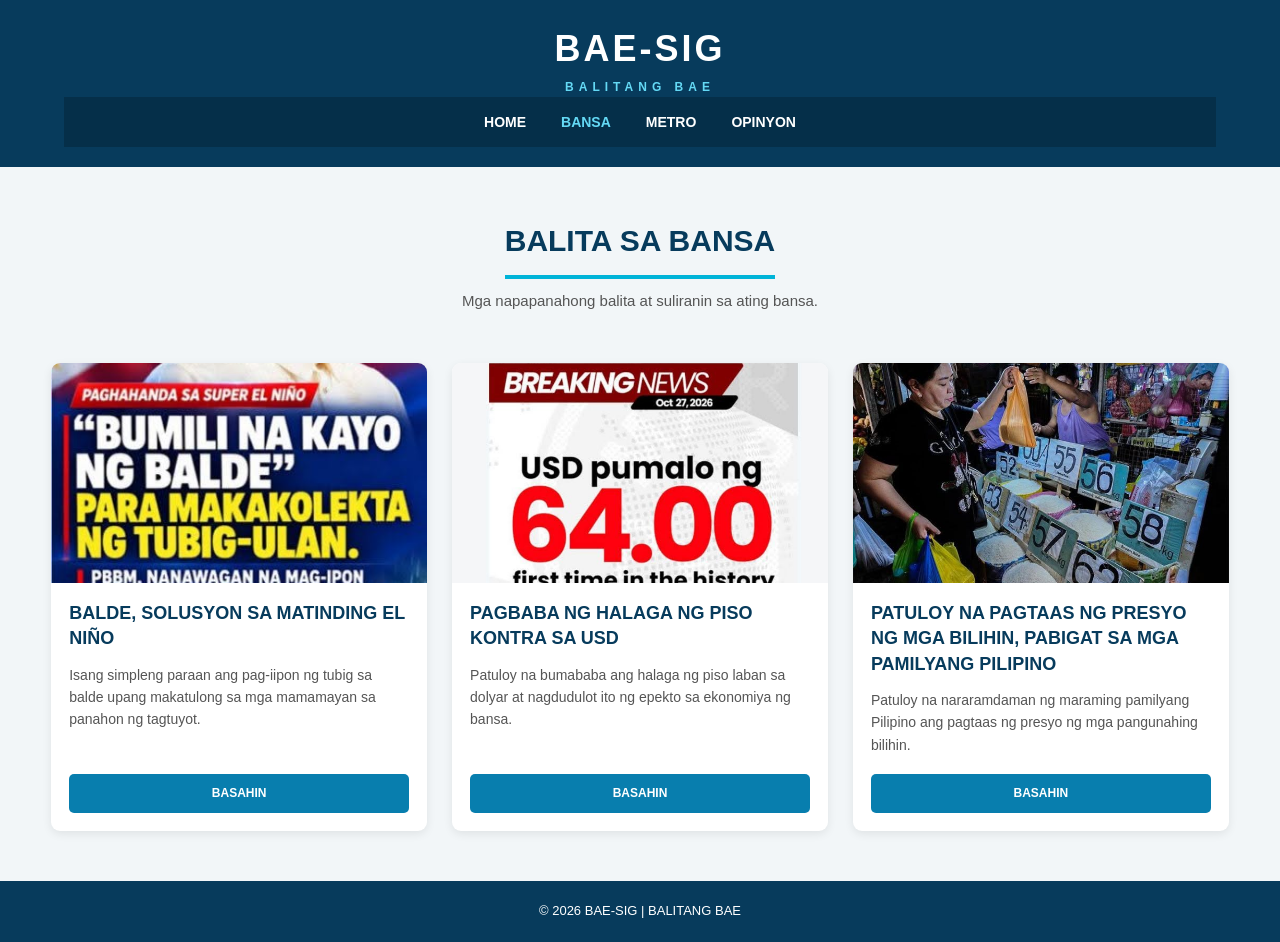
==== bansa/bansa.html @ 9c79e274 "Add files via upload" ====
<!DOCTYPE html>
<html lang="tl">
<head>
    <meta charset="UTF-8">
    <meta name="viewport" content="width=device-width, initial-scale=1.0">
    <title>Balita sa Bansa | BAE-SIG</title>
    <link rel="stylesheet" href="../style.css">
</head>

<body>

<header class="header">
    <div class="logo">
        <h1>BAE-SIG</h1>
        <p>BALITANG BAE</p>
    </div>

    <nav>
        <a href="../index.html">HOME</a>
        <a href="bansa.html" class="active">BANSA</a>
        <a href="../METRO/metro.html">METRO</a>
        <a href="../opinyon.html">OPINYON</a>
    </nav>
</header>

<main class="container">

    <section class="section-title">
        <h2>BALITA SA BANSA</h2>
        <p>Mga napapanahong balita at suliranin sa ating bansa.</p>
    </section>

    <section class="news-grid">

        <!-- BALITA 1: BALDE -->
        <div class="news-card">
            <img src="bansa2.jpg" alt="Balde at El Niño">

            <div class="news-content">
                <h3>BALDE, SOLUSYON SA MATINDING EL NIÑO</h3>

                <p>
                    Isang simpleng paraan ang pag-iipon ng tubig sa balde
                    upang makatulong sa mga mamamayan sa panahon ng tagtuyot.
                </p>

                <a href="balde.html" class="read-more">BASAHIN</a>
            </div>
        </div>

        <!-- BALITA 2: PISO AT USD -->
        <div class="news-card">
            <img src="bansa.jpg" alt="Philippine Peso at US Dollar">

            <div class="news-content">
                <h3>PAGBABA NG HALAGA NG PISO KONTRA SA USD</h3>

                <p>
                    Patuloy na bumababa ang halaga ng piso laban sa dolyar
                    at nagdudulot ito ng epekto sa ekonomiya ng bansa.
                </p>

                <a href="peso.html" class="read-more">BASAHIN</a>
            </div>
        </div>

        <!-- BALITA 3: PAGTAAS NG PRESYO -->
        <div class="news-card">
            <img src="pagbili.jpg" alt="Pagtaas ng presyo ng mga bilihin">

            <div class="news-content">
                <h3>PATULOY NA PAGTAAS NG PRESYO NG MGA BILIHIN, PABIGAT SA MGA PAMILYANG PILIPINO</h3>

                <p>
                    Patuloy na nararamdaman ng maraming pamilyang Pilipino
                    ang pagtaas ng presyo ng mga pangunahing bilihin.
                </p>

                <a href="presyo.html" class="read-more">BASAHIN</a>
            </div>
        </div>

    </section>

</main>

<footer>
    <p>© 2026 BAE-SIG | BALITANG BAE</p>
</footer>

</body>
</html>
---- style.css ----
/* ==============================
   GENERAL SETTINGS
============================== */

* {
    margin: 0;
    padding: 0;
    box-sizing: border-box;
}

body {
    font-family: Arial, Helvetica, sans-serif;
    background: #f2f6f8;
    color: #222;
    line-height: 1.6;
}

a {
    text-decoration: none;
    color: inherit;
}

.container {
    width: 92%;
    max-width: 1200px;
    margin: 35px auto;
}

/* ==============================
   HEADER
============================== */

header {
    background: #073b5c;
    color: white;
    padding: 20px 5%;
    text-align: center;
}

.logo h1 {
    font-size: 36px;
    font-weight: 900;
    letter-spacing: 3px;
    color: white;
}

.logo p {
    font-size: 12px;
    letter-spacing: 5px;
    color: #64d9f5;
    font-weight: bold;
}

/* ==============================
   NAVIGATION
============================== */

nav {
    background: #052f49;
    display: flex;
    justify-content: center;
    align-items: center;
    gap: 35px;
    padding: 14px;
    flex-wrap: wrap;
}

nav a {
    color: white;
    font-size: 14px;
    font-weight: bold;
    transition: 0.3s;
}

nav a:hover,
nav a.active {
    color: #64d9f5;
}

/* ==============================
   SECTION TITLES
============================== */

.section-title {
    width: 100%;
    text-align: center;
    margin: 0 auto 35px;
    padding: 15px 10px;
}

.section-title h2 {
    color: #073b5c;
    font-size: 30px;
    font-weight: 900;
    border-bottom: 4px solid #00b4d8;
    display: inline-block;
    padding-bottom: 10px;
    margin-bottom: 10px;
}

.section-title p {
    color: #555;
    font-size: 15px;
}

/* ==============================
   NEWS SECTION
============================== */

.news-section {
    width: 100%;
    margin: 0 auto;
}

.news-grid,
.card-grid {
    display: grid;
    grid-template-columns: repeat(3, minmax(0, 1fr));
    gap: 25px;
    width: 100%;
    align-items: stretch;
}

/* ==============================
   NEWS CARDS
============================== */

.news-card {
    background: white;
    border-radius: 9px;
    overflow: hidden;
    box-shadow: 0 3px 10px rgba(0,0,0,0.08);
    transition: 0.3s;
    display: flex;
    flex-direction: column;
}

.news-card:hover {
    transform: translateY(-4px);
    box-shadow: 0 6px 16px rgba(0,0,0,0.13);
}

.news-card img {
    width: 100%;
    height: 220px;
    object-fit: cover;
    display: block;
}

.news-content,
.card-content {
    padding: 18px;
    display: flex;
    flex-direction: column;
    flex-grow: 1;
}

.news-content h3,
.card-content h3 {
    font-size: 18px;
    line-height: 1.4;
    color: #073b5c;
    margin-bottom: 12px;
}

.news-content p,
.card-content p {
    color: #555;
    font-size: 14px;
    margin-bottom: 18px;
}

.news-content a,
.read-more {
    display: inline-block;
    background: #087eae;
    color: white;
    padding: 10px 14px;
    border-radius: 5px;
    font-size: 12px;
    font-weight: bold;
    margin-top: auto;
    text-align: center;
    transition: 0.3s;
}

.news-content a:hover,
.read-more:hover {
    background: #005b85;
}

/* ==============================
   ARTICLE PAGE
============================== */

.article-container,
.article-section {
    width: 92%;
    max-width: 900px;
    margin: 35px auto;
}

.article {
    background: white;
    padding: 30px;
    margin-bottom: 35px;
    border-radius: 9px;
    box-shadow: 0 3px 10px rgba(0,0,0,0.07);
}

.article h1,
.article h2 {
    color: #073b5c;
    font-size: 27px;
    line-height: 1.4;
    margin: 10px 0 15px;
}

.article h3 {
    color: #073b5c;
    margin: 25px 0 10px;
}

.article .date,
.article-date {
    color: #777;
    font-size: 13px;
    margin-bottom: 20px;
}

.article p {
    font-size: 16px;
    line-height: 1.9;
    margin-bottom: 18px;
    text-align: justify;
}

.article-image {
    width: 100%;
    max-height: 450px;
    object-fit: cover;
    border-radius: 7px;
    margin-bottom: 20px;
    display: block;
}

.article ul {
    padding-left: 25px;
    margin-bottom: 20px;
}

.article li {
    margin-bottom: 8px;
}

/* ==============================
   SOURCE LINKS
============================== */

.article ul a,
.source-link {
    color: #087eae;
    text-decoration: underline;
    font-weight: bold;
}

.article ul a:hover,
.source-link:hover {
    color: #005b85;
}

/* ==============================
   BACK BUTTON
============================== */

.back-button {
    display: inline-block;
    background: #087eae;
    color: white;
    padding: 11px 20px;
    border-radius: 5px;
    font-size: 14px;
    font-weight: bold;
    margin-top: 20px;
    transition: 0.3s;
}

.back-button:hover {
    background: #005b85;
    color: white;
}

/* ==============================
   COMMENTS SECTION
============================== */

.interaction {
    margin-top: 35px;
    padding: 22px;
    background: #f2f8fb;
    border-radius: 8px;
}

.interaction h3 {
    color: #073b5c;
    margin-bottom: 15px;
    font-size: 20px;
}

.interaction input,
.interaction textarea {
    width: 100%;
    padding: 12px;
    margin: 8px 0;
    border: 1px solid #ccd6dc;
    border-radius: 5px;
    font-family: Arial, sans-serif;
    font-size: 14px;
}

.interaction textarea {
    min-height: 100px;
    resize: vertical;
}

.submit-comment {
    background: #087eae;
    color: white;
    border: none;
    border-radius: 5px;
    padding: 11px 20px;
    cursor: pointer;
    font-weight: bold;
    transition: 0.3s;
}

.submit-comment:hover {
    background: #005b85;
}

.comment-box {
    background: white;
    border-left: 4px solid #087eae;
    border-radius: 5px;
    padding: 14px;
    margin-top: 12px;
    overflow-wrap: anywhere;
}

.comment-box strong {
    color: #073b5c;
}

.comment-box p {
    margin: 5px 0 0;
    text-align: left;
}

/* ==============================
   OPINION PAGE
============================== */

.opinion-card {
    background: white;
    padding: 25px;
    border-left: 5px solid #00b4d8;
    border-radius: 7px;
    box-shadow: 0 3px 10px rgba(0,0,0,0.07);
}

.opinion-card h2 {
    color: #073b5c;
    margin-bottom: 15px;
}

.opinion-card p {
    line-height: 1.9;
    margin-bottom: 15px;
    text-align: justify;
}

/* ==============================
   FOOTER
============================== */

footer {
    background: #073b5c;
    color: white;
    text-align: center;
    padding: 20px;
    margin-top: 50px;
    font-size: 13px;
}

/* HIDE SOCIAL SHARE BUTTONS */

.share-buttons {
    display: none;
}

/* ==============================
   MOBILE RESPONSIVE
============================== */

@media (max-width: 850px) {

    .news-grid,
    .card-grid {
        grid-template-columns: repeat(2, minmax(0, 1fr));
    }

    .news-card img {
        height: 190px;
    }

    .section-title h2 {
        font-size: 25px;
    }

}

@media (max-width: 600px) {

    header {
        padding: 18px 10px;
    }

    .logo h1 {
        font-size: 30px;
    }

    nav {
        gap: 15px;
        padding: 12px 5px;
    }

    nav a {
        font-size: 12px;
    }

    .container {
        width: 92%;
        margin: 25px auto;
    }

    .news-grid,
    .card-grid {
        grid-template-columns: 1fr;
        gap: 20px;
    }

    .news-card img {
        height: 220px;
    }

    .section-title h2 {
        font-size: 23px;
    }

    .article-container,
    .article-section {
        width: 94%;
        margin: 20px auto;
    }

    .article {
        padding: 18px;
    }

    .article h1,
    .article h2 {
        font-size: 22px;
    }

    .article p {
        font-size: 15px;
        text-align: left;
    }

    .article-image {
        max-height: 300px;
    }

    .interaction {
        padding: 15px;
    }

}
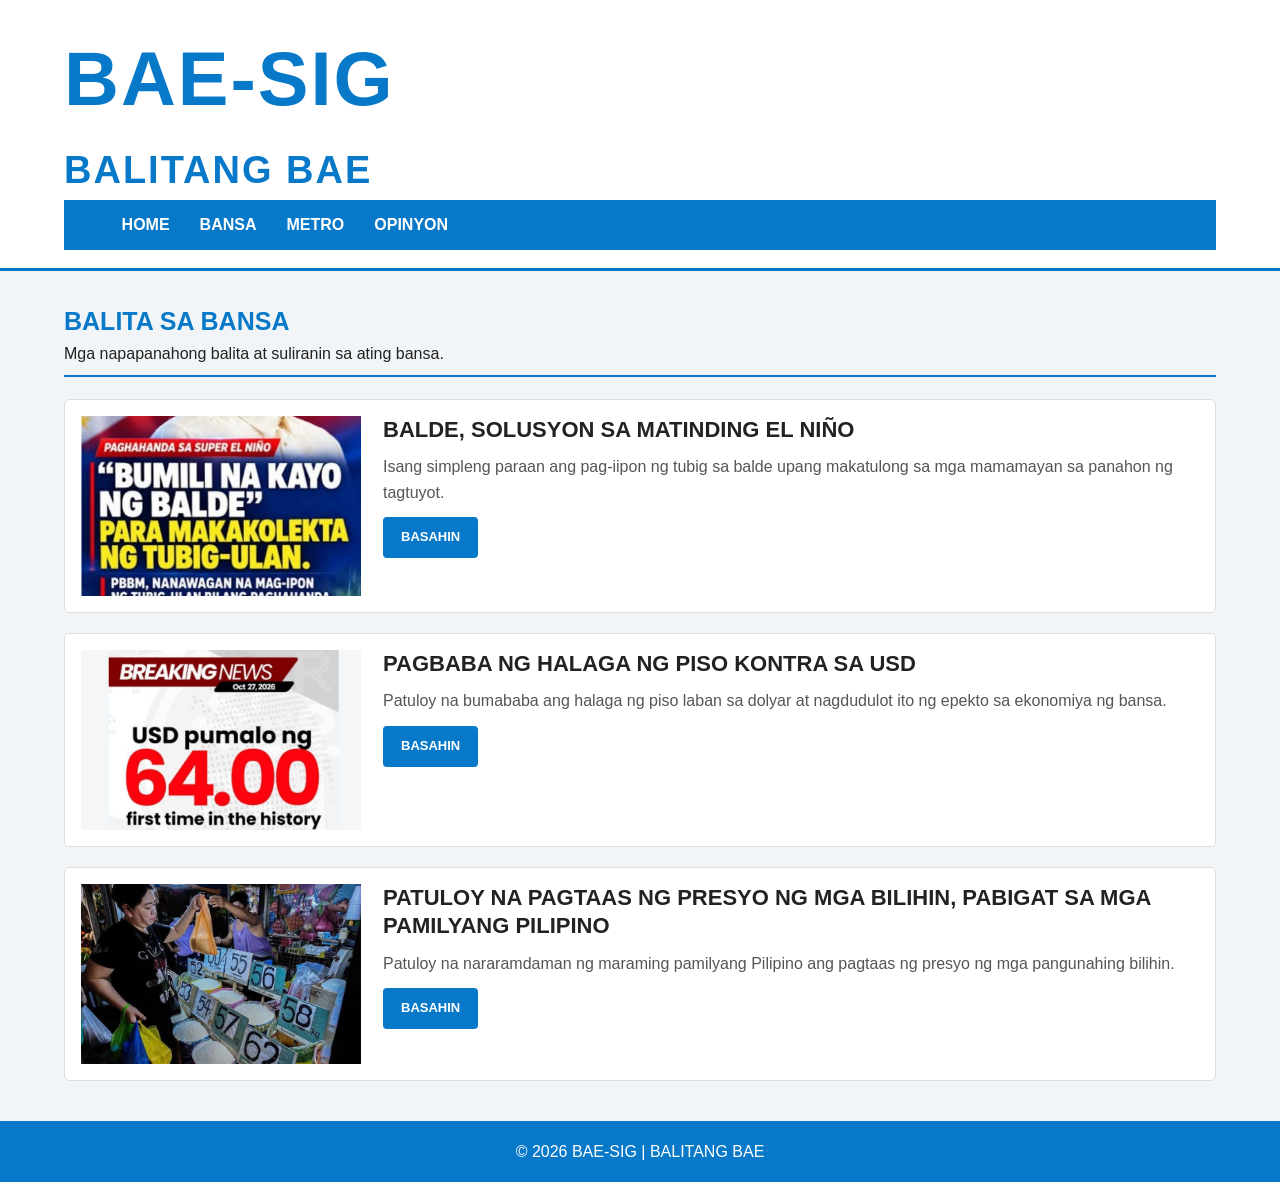
==== commit 89f1c461: "Update bansa.html" ====
--- a/bansa/bansa.html
+++ b/bansa/bansa.html
@@ -18,7 +18,7 @@
     <nav>
         <a href="../index.html">HOME</a>
         <a href="bansa.html" class="active">BANSA</a>
-        <a href="../METRO/metro.html">METRO</a>
+        <a href="../metro/metro.html">METRO</a>
         <a href="../opinyon.html">OPINYON</a>
     </nav>
 </header>
--- a/style.css
+++ b/style.css
@@ -1,488 +1,241 @@
-/* ==============================
-   GENERAL SETTINGS
-============================== */
+/* GENERAL SETTINGS */
 
 * {
-    margin: 0;
-    padding: 0;
-    box-sizing: border-box;
-}
+  margin: 0;
+  padding: 0;
+  box-sizing: border-box;
+  }
 
 body {
-    font-family: Arial, Helvetica, sans-serif;
-    background: #f2f6f8;
-    color: #222;
-    line-height: 1.6;
-}
-
-a {
-    text-decoration: none;
-    color: inherit;
-}
-
+font-family: Arial, Helvetica, sans-serif;
+background: #f2f5f7;
+color: #222;
+line-height: 1.6;
+}
+
+/* HEADER */
+header {
+background: #fff;
+border-bottom: 3px solid #0879c9;
+padding: 18px 5%;
+}
+
+.logo {
+color: #0879c9;
+font-size: 38px;
+font-weight: bold;
+letter-spacing: 2px;
+}
+
+.tagline {
+color: #555;
+font-size: 13px;
+letter-spacing: 3px;
+}
+
+/* NAVIGATION */
+nav {
+background: #0879c9;
+padding: 12px 5%;
+display: flex;
+gap: 30px;
+flex-wrap: wrap;
+}
+
+nav a {
+color: white;
+text-decoration: none;
+font-weight: bold;
+}
+
+nav a:hover {
+color: #d5efff;
+}
+
+/* MAIN CONTAINER */
 .container {
-    width: 92%;
-    max-width: 1200px;
-    margin: 35px auto;
-}
-
-/* ==============================
-   HEADER
-============================== */
-
-header {
-    background: #073b5c;
-    color: white;
-    padding: 20px 5%;
-    text-align: center;
-}
-
-.logo h1 {
-    font-size: 36px;
-    font-weight: 900;
-    letter-spacing: 3px;
-    color: white;
-}
-
-.logo p {
-    font-size: 12px;
-    letter-spacing: 5px;
-    color: #64d9f5;
-    font-weight: bold;
-}
-
-/* ==============================
-   NAVIGATION
-============================== */
+width: 90%;
+max-width: 1200px;
+margin: 30px auto;
+}
+
+/* SECTION TITLE */
+.section-title {
+border-bottom: 2px solid #0879c9;
+margin-bottom: 22px;
+padding-bottom: 8px;
+}
+
+.section-title h2 {
+color: #0879c9;
+font-size: 25px;
+}
+
+/* NEWS GRID */
+.news-grid {
+display: flex;
+flex-direction: column;
+gap: 20px;
+}
+
+/* NEWS CARD */
+.news-card {
+display: flex;
+align-items: flex-start;
+gap: 22px;
+background: white;
+padding: 16px;
+border: 1px solid #ddd;
+border-radius: 5px;
+}
+
+.news-card img {
+width: 280px;
+height: 180px;
+object-fit: cover;
+flex-shrink: 0;
+}
+
+.news-content {
+flex: 1;
+}
+
+.news-content h3 {
+font-size: 22px;
+line-height: 1.3;
+margin-bottom: 10px;
+color: #222;
+}
+
+.news-content p {
+color: #555;
+margin-bottom: 12px;
+}
+
+/* READ MORE BUTTON */
+.read-more {
+display: inline-block;
+background: #0879c9;
+color: white;
+padding: 10px 18px;
+text-decoration: none;
+border-radius: 4px;
+font-size: 13px;
+font-weight: bold;
+}
+
+.read-more:hover {
+background: #005a9c;
+}
+
+/* ARTICLE PAGE */
+.article-container {
+width: 90%;
+max-width: 900px;
+margin: 35px auto;
+}
+
+.article {
+background: white;
+padding: 28px;
+border: 1px solid #ddd;
+}
+
+.article h1 {
+font-size: 32px;
+line-height: 1.3;
+margin-bottom: 12px;
+}
+
+.article-date {
+color: #777;
+margin-bottom: 20px;
+}
+
+.article-image {
+width: 100%;
+max-height: 480px;
+object-fit: cover;
+margin-bottom: 20px;
+}
+
+.article p {
+font-size: 17px;
+line-height: 1.8;
+margin-bottom: 18px;
+text-align: justify;
+}
+
+/* SOURCE LINKS */
+.article-sources {
+margin-top: 25px;
+padding-top: 15px;
+border-top: 1px solid #ddd;
+}
+
+.article-sources a {
+color: #0879c9;
+text-decoration: none;
+}
+
+/* BACK BUTTON */
+.back-button {
+display: inline-block;
+background: #0879c9;
+color: white;
+padding: 10px 18px;
+margin-top: 20px;
+text-decoration: none;
+border-radius: 4px;
+font-weight: bold;
+}
+
+.back-button:hover {
+background: #005a9c;
+}
+
+/* FOOTER */
+footer {
+background: #0879c9;
+color: white;
+text-align: center;
+padding: 18px;
+margin-top: 40px;
+}
+
+/* MOBILE RESPONSIVE */
+@media (max-width: 700px) {
+.logo {
+font-size: 30px;
+}
 
 nav {
-    background: #052f49;
-    display: flex;
-    justify-content: center;
-    align-items: center;
-    gap: 35px;
-    padding: 14px;
-    flex-wrap: wrap;
-}
-
-nav a {
-    color: white;
-    font-size: 14px;
-    font-weight: bold;
-    transition: 0.3s;
-}
-
-nav a:hover,
-nav a.active {
-    color: #64d9f5;
-}
-
-/* ==============================
-   SECTION TITLES
-============================== */
-
-.section-title {
-    width: 100%;
-    text-align: center;
-    margin: 0 auto 35px;
-    padding: 15px 10px;
-}
-
-.section-title h2 {
-    color: #073b5c;
-    font-size: 30px;
-    font-weight: 900;
-    border-bottom: 4px solid #00b4d8;
-    display: inline-block;
-    padding-bottom: 10px;
-    margin-bottom: 10px;
-}
-
-.section-title p {
-    color: #555;
-    font-size: 15px;
-}
-
-/* ==============================
-   NEWS SECTION
-============================== */
-
-.news-section {
-    width: 100%;
-    margin: 0 auto;
-}
-
-.news-grid,
-.card-grid {
-    display: grid;
-    grid-template-columns: repeat(3, minmax(0, 1fr));
-    gap: 25px;
-    width: 100%;
-    align-items: stretch;
-}
-
-/* ==============================
-   NEWS CARDS
-============================== */
+    gap: 18px;
+}
 
 .news-card {
-    background: white;
-    border-radius: 9px;
-    overflow: hidden;
-    box-shadow: 0 3px 10px rgba(0,0,0,0.08);
-    transition: 0.3s;
-    display: flex;
     flex-direction: column;
-}
-
-.news-card:hover {
-    transform: translateY(-4px);
-    box-shadow: 0 6px 16px rgba(0,0,0,0.13);
 }
 
 .news-card img {
     width: 100%;
-    height: 220px;
-    object-fit: cover;
-    display: block;
-}
-
-.news-content,
-.card-content {
+    height: 210px;
+}
+
+.news-content h3 {
+    font-size: 20px;
+}
+
+.article {
     padding: 18px;
-    display: flex;
-    flex-direction: column;
-    flex-grow: 1;
-}
-
-.news-content h3,
-.card-content h3 {
-    font-size: 18px;
-    line-height: 1.4;
-    color: #073b5c;
-    margin-bottom: 12px;
-}
-
-.news-content p,
-.card-content p {
-    color: #555;
-    font-size: 14px;
-    margin-bottom: 18px;
-}
-
-.news-content a,
-.read-more {
-    display: inline-block;
-    background: #087eae;
-    color: white;
-    padding: 10px 14px;
-    border-radius: 5px;
-    font-size: 12px;
-    font-weight: bold;
-    margin-top: auto;
-    text-align: center;
-    transition: 0.3s;
-}
-
-.news-content a:hover,
-.read-more:hover {
-    background: #005b85;
-}
-
-/* ==============================
-   ARTICLE PAGE
-============================== */
-
-.article-container,
-.article-section {
-    width: 92%;
-    max-width: 900px;
-    margin: 35px auto;
-}
-
-.article {
-    background: white;
-    padding: 30px;
-    margin-bottom: 35px;
-    border-radius: 9px;
-    box-shadow: 0 3px 10px rgba(0,0,0,0.07);
-}
-
-.article h1,
-.article h2 {
-    color: #073b5c;
-    font-size: 27px;
-    line-height: 1.4;
-    margin: 10px 0 15px;
-}
-
-.article h3 {
-    color: #073b5c;
-    margin: 25px 0 10px;
-}
-
-.article .date,
-.article-date {
-    color: #777;
-    font-size: 13px;
-    margin-bottom: 20px;
+}
+
+.article h1 {
+    font-size: 25px;
 }
 
 .article p {
     font-size: 16px;
-    line-height: 1.9;
-    margin-bottom: 18px;
-    text-align: justify;
-}
-
-.article-image {
-    width: 100%;
-    max-height: 450px;
-    object-fit: cover;
-    border-radius: 7px;
-    margin-bottom: 20px;
-    display: block;
-}
-
-.article ul {
-    padding-left: 25px;
-    margin-bottom: 20px;
-}
-
-.article li {
-    margin-bottom: 8px;
-}
-
-/* ==============================
-   SOURCE LINKS
-============================== */
-
-.article ul a,
-.source-link {
-    color: #087eae;
-    text-decoration: underline;
-    font-weight: bold;
-}
-
-.article ul a:hover,
-.source-link:hover {
-    color: #005b85;
-}
-
-/* ==============================
-   BACK BUTTON
-============================== */
-
-.back-button {
-    display: inline-block;
-    background: #087eae;
-    color: white;
-    padding: 11px 20px;
-    border-radius: 5px;
-    font-size: 14px;
-    font-weight: bold;
-    margin-top: 20px;
-    transition: 0.3s;
-}
-
-.back-button:hover {
-    background: #005b85;
-    color: white;
-}
-
-/* ==============================
-   COMMENTS SECTION
-============================== */
-
-.interaction {
-    margin-top: 35px;
-    padding: 22px;
-    background: #f2f8fb;
-    border-radius: 8px;
-}
-
-.interaction h3 {
-    color: #073b5c;
-    margin-bottom: 15px;
-    font-size: 20px;
-}
-
-.interaction input,
-.interaction textarea {
-    width: 100%;
-    padding: 12px;
-    margin: 8px 0;
-    border: 1px solid #ccd6dc;
-    border-radius: 5px;
-    font-family: Arial, sans-serif;
-    font-size: 14px;
-}
-
-.interaction textarea {
-    min-height: 100px;
-    resize: vertical;
-}
-
-.submit-comment {
-    background: #087eae;
-    color: white;
-    border: none;
-    border-radius: 5px;
-    padding: 11px 20px;
-    cursor: pointer;
-    font-weight: bold;
-    transition: 0.3s;
-}
-
-.submit-comment:hover {
-    background: #005b85;
-}
-
-.comment-box {
-    background: white;
-    border-left: 4px solid #087eae;
-    border-radius: 5px;
-    padding: 14px;
-    margin-top: 12px;
-    overflow-wrap: anywhere;
-}
-
-.comment-box strong {
-    color: #073b5c;
-}
-
-.comment-box p {
-    margin: 5px 0 0;
-    text-align: left;
-}
-
-/* ==============================
-   OPINION PAGE
-============================== */
-
-.opinion-card {
-    background: white;
-    padding: 25px;
-    border-left: 5px solid #00b4d8;
-    border-radius: 7px;
-    box-shadow: 0 3px 10px rgba(0,0,0,0.07);
-}
-
-.opinion-card h2 {
-    color: #073b5c;
-    margin-bottom: 15px;
-}
-
-.opinion-card p {
-    line-height: 1.9;
-    margin-bottom: 15px;
-    text-align: justify;
-}
-
-/* ==============================
-   FOOTER
-============================== */
-
-footer {
-    background: #073b5c;
-    color: white;
-    text-align: center;
-    padding: 20px;
-    margin-top: 50px;
-    font-size: 13px;
-}
-
-/* HIDE SOCIAL SHARE BUTTONS */
-
-.share-buttons {
-    display: none;
-}
-
-/* ==============================
-   MOBILE RESPONSIVE
-============================== */
-
-@media (max-width: 850px) {
-
-    .news-grid,
-    .card-grid {
-        grid-template-columns: repeat(2, minmax(0, 1fr));
-    }
-
-    .news-card img {
-        height: 190px;
-    }
-
-    .section-title h2 {
-        font-size: 25px;
-    }
-
-}
-
-@media (max-width: 600px) {
-
-    header {
-        padding: 18px 10px;
-    }
-
-    .logo h1 {
-        font-size: 30px;
-    }
-
-    nav {
-        gap: 15px;
-        padding: 12px 5px;
-    }
-
-    nav a {
-        font-size: 12px;
-    }
-
-    .container {
-        width: 92%;
-        margin: 25px auto;
-    }
-
-    .news-grid,
-    .card-grid {
-        grid-template-columns: 1fr;
-        gap: 20px;
-    }
-
-    .news-card img {
-        height: 220px;
-    }
-
-    .section-title h2 {
-        font-size: 23px;
-    }
-
-    .article-container,
-    .article-section {
-        width: 94%;
-        margin: 20px auto;
-    }
-
-    .article {
-        padding: 18px;
-    }
-
-    .article h1,
-    .article h2 {
-        font-size: 22px;
-    }
-
-    .article p {
-        font-size: 15px;
-        text-align: left;
-    }
-
-    .article-image {
-        max-height: 300px;
-    }
-
-    .interaction {
-        padding: 15px;
-    }
-
-}
+}
+
+}
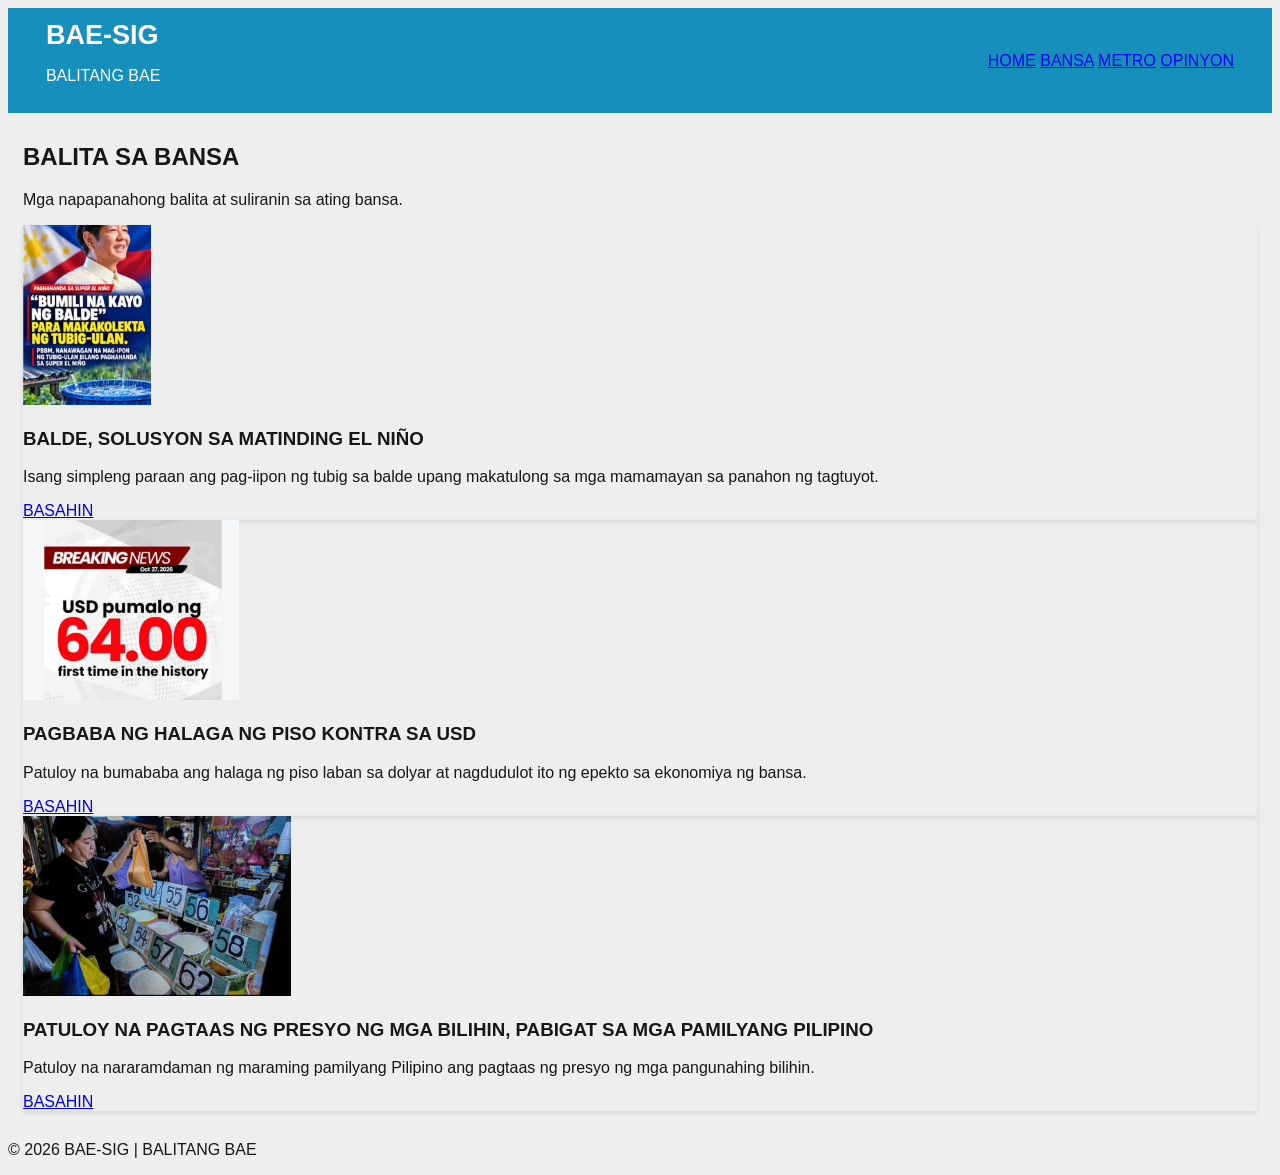
==== commit 1495b02d: "Update bansa.html" ====
--- a/style.css
+++ b/style.css
@@ -1,241 +1,135 @@
-/* GENERAL SETTINGS */
 
-* {
-  margin: 0;
-  padding: 0;
-  box-sizing: border-box;
-  }
+/* PHILSTAR-STYLE HEADER */
+
+header {
+    background: #168fbd;
+    color: white;
+    min-height: 75px;
+    padding: 12px 3%;
+    display: flex;
+    align-items: center;
+    justify-content: space-between;
+    gap: 20px;
+}
+
+header h1 {
+    color: white;
+    font-size: 27px;
+    font-weight: 800;
+    margin: 0;
+}
+
+header h2 {
+    color: white;
+    font-size: 12px;
+    margin: 0;
+}
+
+/* NAVIGATION BESIDE LOGO */
+
+#nav {
+    display: flex;
+    align-items: center;
+    justify-content: flex-end;
+    gap: 17px;
+    background: transparent;
+    padding: 0;
+}
+
+#nav a {
+    color: white;
+    font-size: 13px;
+    font-weight: bold;
+    text-decoration: none;
+    padding: 12px 0;
+}
+
+#nav a:hover,
+#nav a.active {
+    color: #ffeb00;
+}
+
+/* PAGE BACKGROUND */
 
 body {
-font-family: Arial, Helvetica, sans-serif;
-background: #f2f5f7;
-color: #222;
-line-height: 1.6;
+    background: #eeeeee;
+    font-family: Arial, sans-serif;
+    color: #171717;
 }
 
-/* HEADER */
-header {
-background: #fff;
-border-bottom: 3px solid #0879c9;
-padding: 18px 5%;
+/* MAIN CONTENT */
+
+main {
+    max-width: 1250px;
+    margin: 30px auto;
+    padding: 0 15px;
 }
 
-.logo {
-color: #0879c9;
-font-size: 38px;
-font-weight: bold;
-letter-spacing: 2px;
+/* FEATURED NEWS AND SIDEBAR */
+
+.main-layout,
+.content-layout {
+    display: grid;
+    grid-template-columns: 1.8fr 1fr;
+    gap: 15px;
+    align-items: start;
 }
 
-.tagline {
-color: #555;
-font-size: 13px;
-letter-spacing: 3px;
+/* SIDEBAR */
+
+.sidebar {
+    background: transparent;
+    box-shadow: none;
+    border-radius: 0;
+    padding: 0;
 }
 
-/* NAVIGATION */
-nav {
-background: #0879c9;
-padding: 12px 5%;
-display: flex;
-gap: 30px;
-flex-wrap: wrap;
+.sidebar h2 {
+    border-bottom: 2px solid #168fbd;
+    color: #168fbd;
+    padding-bottom: 10px;
 }
 
-nav a {
-color: white;
-text-decoration: none;
-font-weight: bold;
+.side-story {
+    background: white;
+    padding: 13px;
+    border-bottom: 1px solid #ddd;
 }
 
-nav a:hover {
-color: #d5efff;
-}
+/* NEWS CARDS */
 
-/* MAIN CONTAINER */
-.container {
-width: 90%;
-max-width: 1200px;
-margin: 30px auto;
-}
-
-/* SECTION TITLE */
-.section-title {
-border-bottom: 2px solid #0879c9;
-margin-bottom: 22px;
-padding-bottom: 8px;
-}
-
-.section-title h2 {
-color: #0879c9;
-font-size: 25px;
-}
-
-/* NEWS GRID */
-.news-grid {
-display: flex;
-flex-direction: column;
-gap: 20px;
-}
-
-/* NEWS CARD */
 .news-card {
-display: flex;
-align-items: flex-start;
-gap: 22px;
-background: white;
-padding: 16px;
-border: 1px solid #ddd;
-border-radius: 5px;
+    border-radius: 0;
+    box-shadow: 0 2px 5px rgba(0,0,0,.10);
 }
 
 .news-card img {
-width: 280px;
-height: 180px;
-object-fit: cover;
-flex-shrink: 0;
+    height: 180px;
+    object-fit: cover;
 }
 
-.news-content {
-flex: 1;
+.category-heading {
+    color: #168fbd;
+    border-bottom: 2px solid #168fbd;
+    font-size: 19px;
 }
 
-.news-content h3 {
-font-size: 22px;
-line-height: 1.3;
-margin-bottom: 10px;
-color: #222;
+/* MOBILE */
+
+@media(max-width: 768px) {
+    header {
+        flex-direction: column;
+        align-items: flex-start;
+    }
+
+    #nav {
+        justify-content: flex-start;
+        flex-wrap: wrap;
+        gap: 15px;
+    }
+
+    .main-layout,
+    .content-layout {
+        grid-template-columns: 1fr;
+    }
 }
-
-.news-content p {
-color: #555;
-margin-bottom: 12px;
-}
-
-/* READ MORE BUTTON */
-.read-more {
-display: inline-block;
-background: #0879c9;
-color: white;
-padding: 10px 18px;
-text-decoration: none;
-border-radius: 4px;
-font-size: 13px;
-font-weight: bold;
-}
-
-.read-more:hover {
-background: #005a9c;
-}
-
-/* ARTICLE PAGE */
-.article-container {
-width: 90%;
-max-width: 900px;
-margin: 35px auto;
-}
-
-.article {
-background: white;
-padding: 28px;
-border: 1px solid #ddd;
-}
-
-.article h1 {
-font-size: 32px;
-line-height: 1.3;
-margin-bottom: 12px;
-}
-
-.article-date {
-color: #777;
-margin-bottom: 20px;
-}
-
-.article-image {
-width: 100%;
-max-height: 480px;
-object-fit: cover;
-margin-bottom: 20px;
-}
-
-.article p {
-font-size: 17px;
-line-height: 1.8;
-margin-bottom: 18px;
-text-align: justify;
-}
-
-/* SOURCE LINKS */
-.article-sources {
-margin-top: 25px;
-padding-top: 15px;
-border-top: 1px solid #ddd;
-}
-
-.article-sources a {
-color: #0879c9;
-text-decoration: none;
-}
-
-/* BACK BUTTON */
-.back-button {
-display: inline-block;
-background: #0879c9;
-color: white;
-padding: 10px 18px;
-margin-top: 20px;
-text-decoration: none;
-border-radius: 4px;
-font-weight: bold;
-}
-
-.back-button:hover {
-background: #005a9c;
-}
-
-/* FOOTER */
-footer {
-background: #0879c9;
-color: white;
-text-align: center;
-padding: 18px;
-margin-top: 40px;
-}
-
-/* MOBILE RESPONSIVE */
-@media (max-width: 700px) {
-.logo {
-font-size: 30px;
-}
-
-nav {
-    gap: 18px;
-}
-
-.news-card {
-    flex-direction: column;
-}
-
-.news-card img {
-    width: 100%;
-    height: 210px;
-}
-
-.news-content h3 {
-    font-size: 20px;
-}
-
-.article {
-    padding: 18px;
-}
-
-.article h1 {
-    font-size: 25px;
-}
-
-.article p {
-    font-size: 16px;
-}
-
-}
